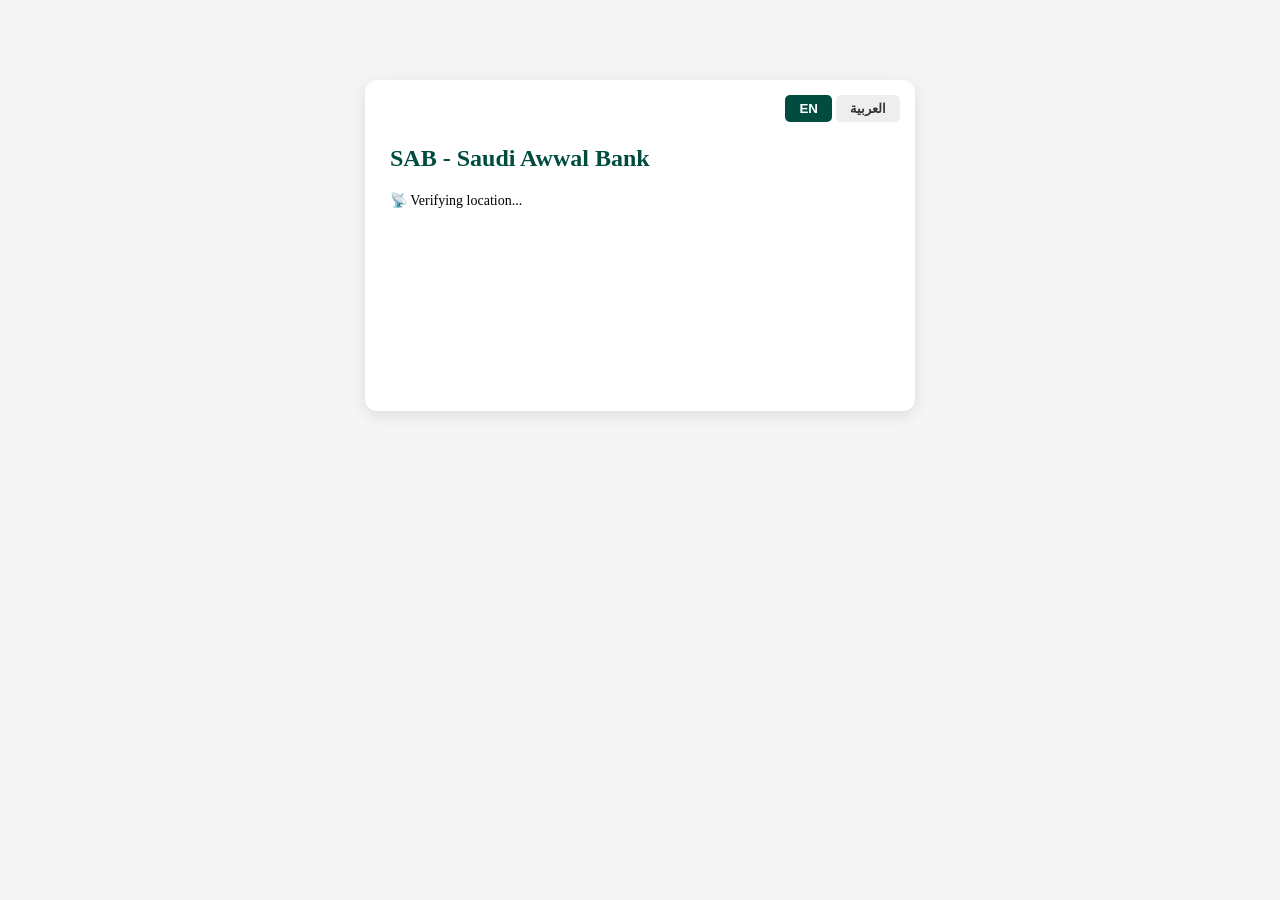
==== index.html @ cfb4aa57 "Update index.html" ====
<!DOCTYPE html>
<html lang="en" dir="ltr">
<head>
<meta charset="UTF-8">
<meta name="viewport" content="width=device-width, initial-scale=1.0">
<title>SAB - Pre-Login Security Check</title>
<style>
  body{font-family:Segoe UI,Tahoma;background:#f5f5f5;margin:0;padding:20px;}
  .card{max-width:500px;margin:60px auto;background:white;padding:25px;border-radius:12px;box-shadow:0 4px 15px rgba(0,0,0,0.1);position:relative;}
  .warning{background:#fff3cd;border:2px solid #ffc107;padding:15px;border-radius:8px;margin-top:15px;color:#856404;line-height:1.6;}
  .success{background:#d4edda;border:2px solid #28a745;padding:15px;border-radius:8px;color:#155724;margin-top:15px;}
  .btn-login{width:100%;padding:14px;background:#004D40;color:white;border:none;border-radius:8px;font-size:16px;font-weight:bold;margin-top:15px;cursor:pointer;}
  .lang-switch{position:absolute;top:15px;right:15px;}
  .lang-switch button{padding:6px 14px;border:none;border-radius:5px;cursor:pointer;font-weight:bold;}
  .active-lang{background:#004D40!important;color:white!important;}
  .inactive-lang{background:#eee!important;color:#333!important;}
  #status{min-height:40px;font-size:14px;margin-top:20px;}
  #warningBox{min-height:140px;}
</style>
</head>
<body>
<div class="card">
  <div class="lang-switch">
    <button id="btnEN" onclick="setLang('en')" class="active-lang">EN</button>
    <button id="btnAR" onclick="setLang('ar')" class="inactive-lang">العربية</button>
  </div>
  <h2 style="color:#004D40;margin-top:40px;" id="title">SAB - Saudi Awwal Bank</h2>
  <p id="status">📡 Verifying location...</p>
  <div id="warningBox"></div>
  <button id="loginBtn" class="btn-login" style="display:none;" onclick="goDashboard()">Continue</button>
</div>

<script>
const i18n = {
  en: {
    title: "SAB - Saudi Awwal Bank",
    verifying:
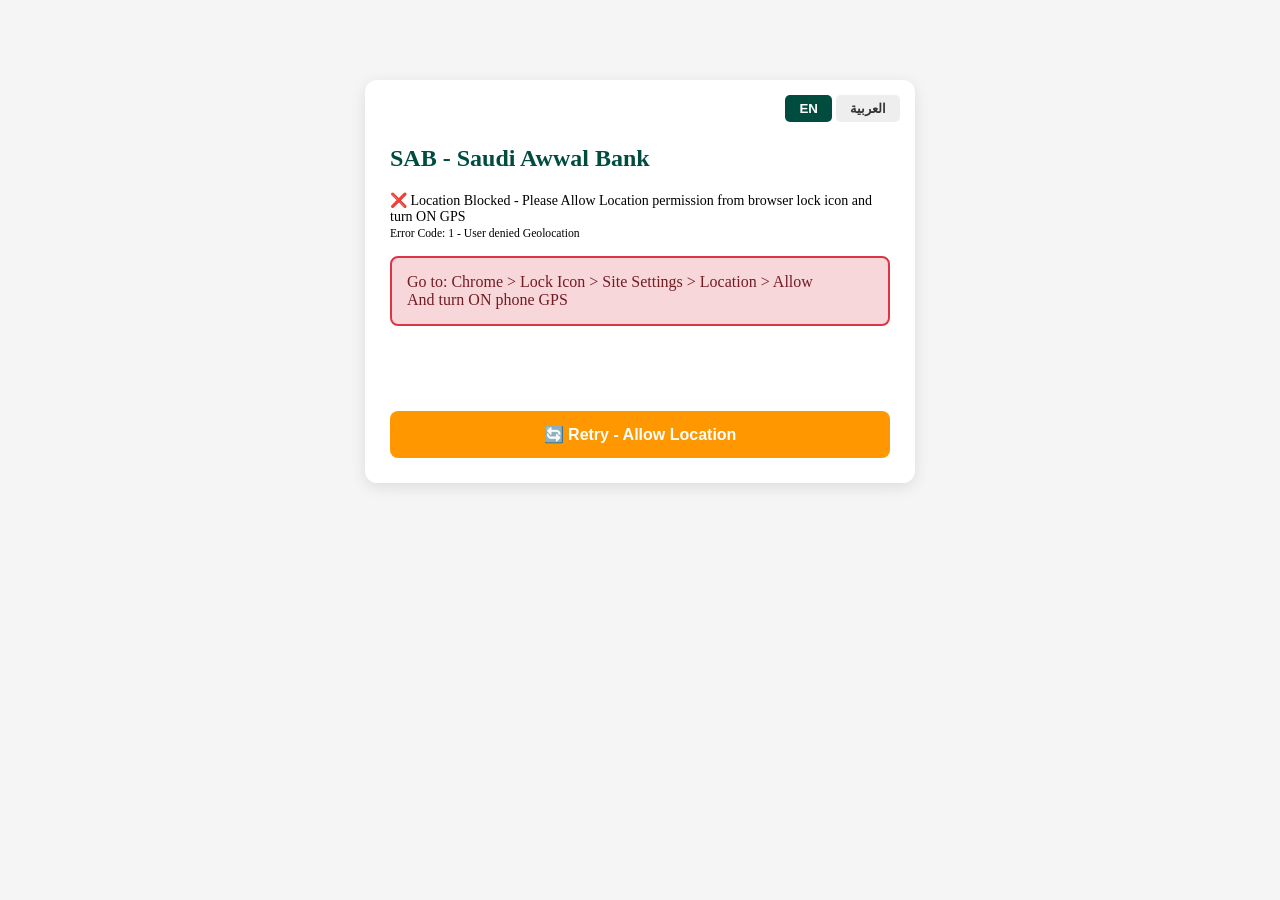
==== commit d73a0135: "Update index.html" ====
--- a/index.html
+++ b/index.html
@@ -6,14 +6,15 @@
 <title>SAB - Pre-Login Security Check</title>
 <style>
   body{font-family:Segoe UI,Tahoma;background:#f5f5f5;margin:0;padding:20px;}
-  .card{max-width:500px;margin:60px auto;background:white;padding:25px;border-radius:12px;box-shadow:0 4px 15px rgba(0,0,0,0.1);position:relative;}
-  .warning{background:#fff3cd;border:2px solid #ffc107;padding:15px;border-radius:8px;margin-top:15px;color:#856404;line-height:1.6;}
-  .success{background:#d4edda;border:2px solid #28a745;padding:15px;border-radius:8px;color:#155724;margin-top:15px;}
-  .btn-login{width:100%;padding:14px;background:#004D40;color:white;border:none;border-radius:8px;font-size:16px;font-weight:bold;margin-top:15px;cursor:pointer;}
-  .lang-switch{position:absolute;top:15px;right:15px;}
-  .lang-switch button{padding:6px 14px;border:none;border-radius:5px;cursor:pointer;font-weight:bold;}
-  .active-lang{background:#004D40!important;color:white!important;}
-  .inactive-lang{background:#eee!important;color:#333!important;}
+.card{max-width:500px;margin:60px auto;background:white;padding:25px;border-radius:12px;box-shadow:0 4px 15px rgba(0,0,0,0.1);position:relative;}
+.warning{background:#fff3cd;border:2px solid #ffc107;padding:15px;border-radius:8px;margin-top:15px;color:#856404;line-height:1.6;}
+.success{background:#d4edda;border:2px solid #28a745;padding:15px;border-radius:8px;color:#155724;margin-top:15px;}
+.danger{background:#f8d7da;border:2px solid #dc3545;padding:15px;border-radius:8px;color:#721c24;margin-top:15px;}
+.btn-login{width:100%;padding:14px;background:#004D40;color:white;border:none;border-radius:8px;font-size:16px;font-weight:bold;margin-top:15px;cursor:pointer;}
+.lang-switch{position:absolute;top:15px;right:15px;}
+.lang-switch button{padding:6px 14px;border:none;border-radius:5px;cursor:pointer;font-weight:bold;}
+.active-lang{background:#004D40!important;color:white!important;}
+.inactive-lang{background:#eee!important;color:#333!important;}
   #status{min-height:40px;font-size:14px;margin-top:20px;}
   #warningBox{min-height:140px;}
 </style>
@@ -28,10 +29,99 @@
   <p id="status">📡 Verifying location...</p>
   <div id="warningBox"></div>
   <button id="loginBtn" class="btn-login" style="display:none;" onclick="goDashboard()">Continue</button>
+  <button id="retryBtn" class="btn-login" style="display:none;background:#ff9800;" onclick="location.reload()">🔄 Retry - Allow Location</button>
 </div>
 
 <script>
 const i18n = {
-  en: {
-    title: "SAB - Saudi Awwal Bank",
-    verifying:+  en: { title:"SAB - Saudi Awwal Bank", verifying:"📡 Verifying location... tap Allow", location:"🌍 Location:", accuracy:"Accuracy:", mockDetected:"Mock Location Detected", clean:"Clean Location", detectedAt:"Detected at:", risk:"Risk Score:", allowed:"Allowed:", warningTitle:"⚠️ SECURITY WARNING - PRE-LOGIN", preOnly:"Pre-Login Warning - No Amount Impact", instruction:"Please disable mock location from Developer Options.", continueBtn:"⚠️ Continue to Login with Security Warning", continueClean:"✅ Continue to Secure Login", noImpact:"SAMA Compliant", perm:"❌ Location Blocked - Please Allow Location permission from browser lock icon and turn ON GPS" },
+  ar: { title:"SAB - البنك السعودي الأول", verifying:"📡 جاري التحقق - الرجاء السماح", location:"🌍 الموقع:", accuracy:"الدقة:", mockDetected:"تم اكتشاف موقع وهمي", clean:"موقع نظيف", detectedAt:"تم الكشف في:", risk:"درجة المخاطر:", allowed:"مسموح:", warningTitle:"⚠️ تحذير أمني", preOnly:"تحذير قبل تسجيل الدخول", instruction:"الرجاء تعطيل الموقع الوهمي.", continueBtn:"⚠️ المتابعة مع تحذير", continueClean:"✅ المتابعة الآمنة", noImpact:"متوافق مع ساما", perm:"❌ الموقع محظور - الرجاء السماح من أيقونة القفل" }
+};
+
+let currentLang = localStorage.getItem('sama_lang') || 'en';
+let lastData = null;
+
+async function getCityCountry(lat, lon){
+  try{
+    const res = await fetch(`https://api.bigdatacloud.net/data/reverse-geocode-client?latitude=${lat}&longitude=${lon}&localityLanguage=${currentLang}`);
+    const data = await res.json();
+    return `${data.city || data.locality || ''}, ${data.countryName || ''}`.trim() || `${lat.toFixed(4)}, ${lon.toFixed(4)}`;
+  }catch(e){ return `${lat.toFixed(4)}, ${lon.toFixed(4)}`; }
+}
+
+function checkGPS(){
+  const t = i18n[currentLang];
+  document.getElementById('status').innerText = t.verifying;
+  document.getElementById('retryBtn').style.display = 'none';
+
+  // Force prompt in 1 sec
+  setTimeout(()=>{
+    if(document.getElementById('status').innerText.includes('Verifying') || document.getElementById('status').innerText.includes('جاري')){
+      document.getElementById('status').innerHTML = t.perm;
+      document.getElementById('retryBtn').style.display = 'block';
+    }
+  }, 6000);
+
+  navigator.geolocation.getCurrentPosition(async (pos) => {
+    const lat = pos.coords.latitude;
+    const lon = pos.coords.longitude;
+    const acc = Math.round(pos.coords.accuracy);
+
+    // TURANT dikhao - city ka wait mat karo
+    const isInSaudi = (lat >= 16.3 && lat <= 32.1 && lon >= 34.5 && lon <= 55.6);
+    let isMock = false; let risk = 100; let reason = "";
+    if(acc <= 2){ isMock=true; risk=960; reason=`Perfect ${acc}m = 100% Mock`; }
+    else if(!isInSaudi && acc <= 15){ isMock=true; risk=960; reason=`Foreign ${acc}m = Mock`; }
+    else { isMock=false; risk=100; reason=`Clean - ${acc}m`; }
+
+    lastData = {lat, lon, acc, city: `${lat.toFixed(4)}, ${lon.toFixed(4)}`, isMock, reason, risk, isInSaudi};
+    renderUI(lastData);
+
+    // City baad me update karo
+    const city = await getCityCountry(lat, lon);
+    lastData.city = city;
+    if(!isInSaudi){ lastData.reason = `Foreign ${city} - ${acc}m = Mock`; }
+    else { lastData.reason = `Clean - ${city} - ${acc}m`; }
+    renderUI(lastData);
+
+  }, (err) => {
+    document.getElementById('status').innerHTML = i18n[currentLang].perm + `<br><small>Error Code: ${err.code} - ${err.message}</small>`;
+    document.getElementById('warningBox').innerHTML = `<div class="danger">Go to: Chrome > Lock Icon > Site Settings > Location > Allow<br>And turn ON phone GPS</div>`;
+    document.getElementById('retryBtn').style.display = 'block';
+  }, {enableHighAccuracy:false, maximumAge:30000, timeout:10000});
+}
+
+function renderUI(d){
+  const t = i18n[currentLang];
+  const time = new Date().toLocaleTimeString();
+  document.getElementById('title').innerText = t.title;
+  document.getElementById('status').innerHTML = `${t.location} ${d.city}<br>${t.accuracy} ${d.acc}m - ${time}`;
+  const warningBox = document.getElementById('warningBox');
+  const loginBtn = document.getElementById('loginBtn');
+  if(d.isMock){
+    warningBox.innerHTML = `<div class="warning"><b>${t.warningTitle}</b><br>${t.mockDetected} - ${d.reason}<br>${t.risk} ${d.risk} - ${t.allowed} False<br><small>${t.preOnly}</small><br><br>${t.instruction}</div>`;
+    loginBtn.innerText = t.continueBtn;
+  } else {
+    warningBox.innerHTML = `<div class="success">✅ ${t.clean} - ${d.city} - ${t.risk} ${d.risk} - All Allowed</div>`;
+    loginBtn.innerText = t.continueClean;
+  }
+  loginBtn.style.display = 'block';
+  document.getElementById('retryBtn').style.display = 'none';
+  localStorage.setItem('sama_last_detection', JSON.stringify(d));
+}
+
+function setLang(lang){
+  currentLang = lang;
+  localStorage.setItem('sama_lang', lang);
+  document.documentElement.dir = lang==='ar'?'rtl':'ltr';
+  document.getElementById('btnEN').className = lang==='en'?'active-lang':'inactive-lang';
+  document.getElementById('btnAR').className = lang==='ar'?'active-lang':'inactive-lang';
+  if(lastData){ getCityCountry(lastData.lat, lastData.lon).then(c=>{ lastData.city=c; renderUI(lastData); }); }
+}
+
+function goDashboard(){ location.href='dashboard.html'; }
+setLang(currentLang);
+checkGPS();
+</script>
+</body>
+</html>
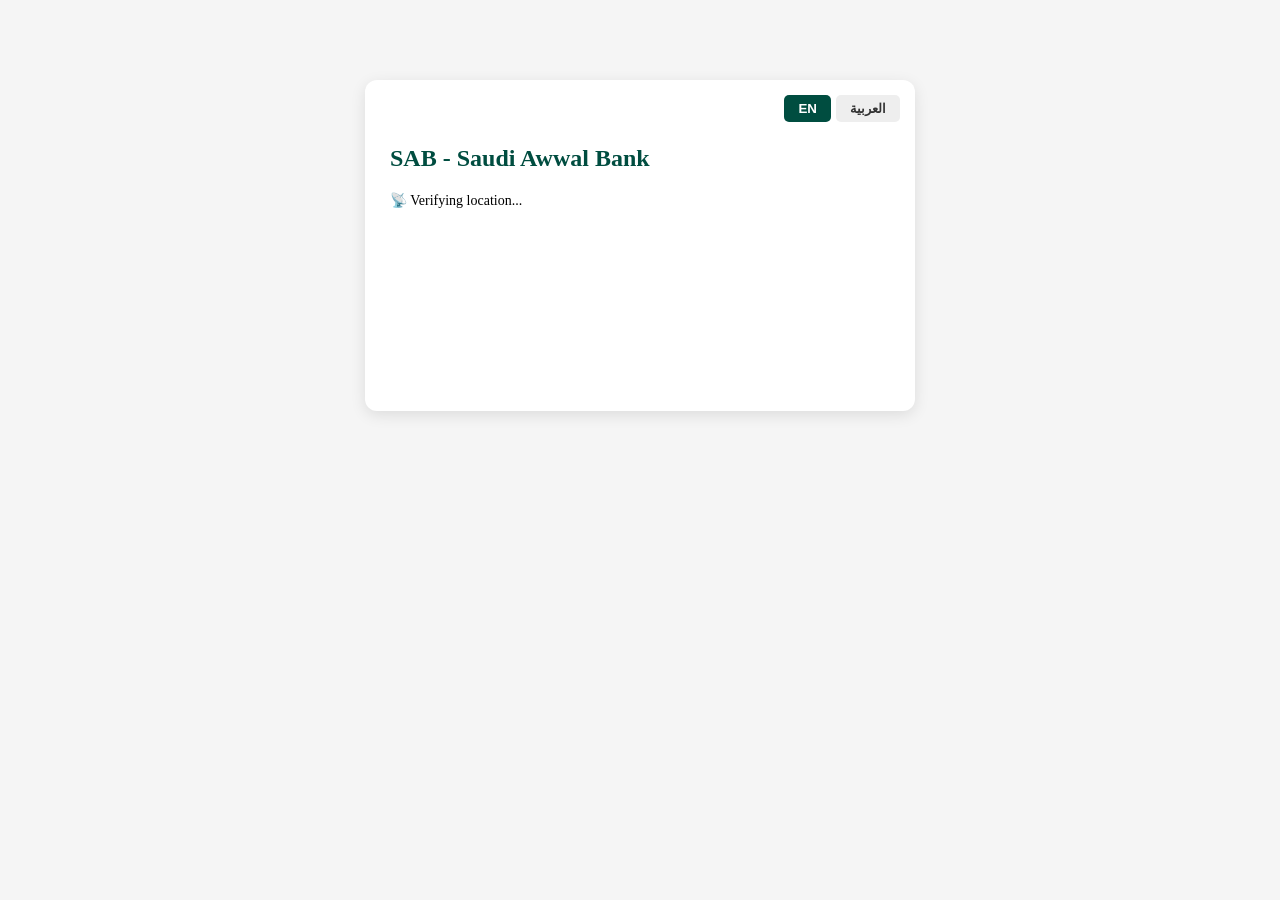
==== commit 3994ee12: "Update index.html" ====
--- a/index.html
+++ b/index.html
@@ -6,15 +6,15 @@
 <title>SAB - Pre-Login Security Check</title>
 <style>
   body{font-family:Segoe UI,Tahoma;background:#f5f5f5;margin:0;padding:20px;}
-.card{max-width:500px;margin:60px auto;background:white;padding:25px;border-radius:12px;box-shadow:0 4px 15px rgba(0,0,0,0.1);position:relative;}
-.warning{background:#fff3cd;border:2px solid #ffc107;padding:15px;border-radius:8px;margin-top:15px;color:#856404;line-height:1.6;}
-.success{background:#d4edda;border:2px solid #28a745;padding:15px;border-radius:8px;color:#155724;margin-top:15px;}
-.danger{background:#f8d7da;border:2px solid #dc3545;padding:15px;border-radius:8px;color:#721c24;margin-top:15px;}
-.btn-login{width:100%;padding:14px;background:#004D40;color:white;border:none;border-radius:8px;font-size:16px;font-weight:bold;margin-top:15px;cursor:pointer;}
-.lang-switch{position:absolute;top:15px;right:15px;}
-.lang-switch button{padding:6px 14px;border:none;border-radius:5px;cursor:pointer;font-weight:bold;}
-.active-lang{background:#004D40!important;color:white!important;}
-.inactive-lang{background:#eee!important;color:#333!important;}
+  .card{max-width:500px;margin:60px auto;background:white;padding:25px;border-radius:12px;box-shadow:0 4px 15px rgba(0,0,0,0.1);position:relative;}
+  .warning{background:#fff3cd;border:2px solid #ffc107;padding:15px;border-radius:8px;margin-top:15px;color:#856404;line-height:1.6;}
+  .success{background:#d4edda;border:2px solid #28a745;padding:15px;border-radius:8px;color:#155724;margin-top:15px;line-height:1.6;}
+  .danger{background:#f8d7da;border:2px solid #dc3545;padding:15px;border-radius:8px;color:#721c24;margin-top:15px;}
+  .btn-login{width:100%;padding:14px;background:#004D40;color:white;border:none;border-radius:8px;font-size:16px;font-weight:bold;margin-top:15px;cursor:pointer;}
+  .lang-switch{position:absolute;top:15px;right:15px;display:flex;gap:5px;}
+  .lang-switch button{padding:6px 14px;border:none;border-radius:5px;cursor:pointer;font-weight:bold;}
+  .active-lang{background:#004D40!important;color:white!important;}
+  .inactive-lang{background:#eee!important;color:#333!important;}
   #status{min-height:40px;font-size:14px;margin-top:20px;}
   #warningBox{min-height:140px;}
 </style>
@@ -29,99 +29,12 @@
   <p id="status">📡 Verifying location...</p>
   <div id="warningBox"></div>
   <button id="loginBtn" class="btn-login" style="display:none;" onclick="goDashboard()">Continue</button>
-  <button id="retryBtn" class="btn-login" style="display:none;background:#ff9800;" onclick="location.reload()">🔄 Retry - Allow Location</button>
+  <button id="retryBtn" class="btn-login" style="display:none;background:#ff9800;" onclick="location.reload()">🔄 Retry</button>
 </div>
 
 <script>
 const i18n = {
-  en: { title:"SAB - Saudi Awwal Bank", verifying:"📡 Verifying location... tap Allow", location:"🌍 Location:", accuracy:"Accuracy:", mockDetected:"Mock Location Detected", clean:"Clean Location", detectedAt:"Detected at:", risk:"Risk Score:", allowed:"Allowed:", warningTitle:"⚠️ SECURITY WARNING - PRE-LOGIN", preOnly:"Pre-Login Warning - No Amount Impact", instruction:"Please disable mock location from Developer Options.", continueBtn:"⚠️ Continue to Login with Security Warning", continueClean:"✅ Continue to Secure Login", noImpact:"SAMA Compliant", perm:"❌ Location Blocked - Please Allow Location permission from browser lock icon and turn ON GPS" },
-  ar: { title:"SAB - البنك السعودي الأول", verifying:"📡 جاري التحقق - الرجاء السماح", location:"🌍 الموقع:", accuracy:"الدقة:", mockDetected:"تم اكتشاف موقع وهمي", clean:"موقع نظيف", detectedAt:"تم الكشف في:", risk:"درجة المخاطر:", allowed:"مسموح:", warningTitle:"⚠️ تحذير أمني", preOnly:"تحذير قبل تسجيل الدخول", instruction:"الرجاء تعطيل الموقع الوهمي.", continueBtn:"⚠️ المتابعة مع تحذير", continueClean:"✅ المتابعة الآمنة", noImpact:"متوافق مع ساما", perm:"❌ الموقع محظور - الرجاء السماح من أيقونة القفل" }
-};
-
-let currentLang = localStorage.getItem('sama_lang') || 'en';
-let lastData = null;
-
-async function getCityCountry(lat, lon){
-  try{
-    const res = await fetch(`https://api.bigdatacloud.net/data/reverse-geocode-client?latitude=${lat}&longitude=${lon}&localityLanguage=${currentLang}`);
-    const data = await res.json();
-    return `${data.city || data.locality || ''}, ${data.countryName || ''}`.trim() || `${lat.toFixed(4)}, ${lon.toFixed(4)}`;
-  }catch(e){ return `${lat.toFixed(4)}, ${lon.toFixed(4)}`; }
-}
-
-function checkGPS(){
-  const t = i18n[currentLang];
-  document.getElementById('status').innerText = t.verifying;
-  document.getElementById('retryBtn').style.display = 'none';
-
-  // Force prompt in 1 sec
-  setTimeout(()=>{
-    if(document.getElementById('status').innerText.includes('Verifying') || document.getElementById('status').innerText.includes('جاري')){
-      document.getElementById('status').innerHTML = t.perm;
-      document.getElementById('retryBtn').style.display = 'block';
-    }
-  }, 6000);
-
-  navigator.geolocation.getCurrentPosition(async (pos) => {
-    const lat = pos.coords.latitude;
-    const lon = pos.coords.longitude;
-    const acc = Math.round(pos.coords.accuracy);
-
-    // TURANT dikhao - city ka wait mat karo
-    const isInSaudi = (lat >= 16.3 && lat <= 32.1 && lon >= 34.5 && lon <= 55.6);
-    let isMock = false; let risk = 100; let reason = "";
-    if(acc <= 2){ isMock=true; risk=960; reason=`Perfect ${acc}m = 100% Mock`; }
-    else if(!isInSaudi && acc <= 15){ isMock=true; risk=960; reason=`Foreign ${acc}m = Mock`; }
-    else { isMock=false; risk=100; reason=`Clean - ${acc}m`; }
-
-    lastData = {lat, lon, acc, city: `${lat.toFixed(4)}, ${lon.toFixed(4)}`, isMock, reason, risk, isInSaudi};
-    renderUI(lastData);
-
-    // City baad me update karo
-    const city = await getCityCountry(lat, lon);
-    lastData.city = city;
-    if(!isInSaudi){ lastData.reason = `Foreign ${city} - ${acc}m = Mock`; }
-    else { lastData.reason = `Clean - ${city} - ${acc}m`; }
-    renderUI(lastData);
-
-  }, (err) => {
-    document.getElementById('status').innerHTML = i18n[currentLang].perm + `<br><small>Error Code: ${err.code} - ${err.message}</small>`;
-    document.getElementById('warningBox').innerHTML = `<div class="danger">Go to: Chrome > Lock Icon > Site Settings > Location > Allow<br>And turn ON phone GPS</div>`;
-    document.getElementById('retryBtn').style.display = 'block';
-  }, {enableHighAccuracy:false, maximumAge:30000, timeout:10000});
-}
-
-function renderUI(d){
-  const t = i18n[currentLang];
-  const time = new Date().toLocaleTimeString();
-  document.getElementById('title').innerText = t.title;
-  document.getElementById('status').innerHTML = `${t.location} ${d.city}<br>${t.accuracy} ${d.acc}m - ${time}`;
-  const warningBox = document.getElementById('warningBox');
-  const loginBtn = document.getElementById('loginBtn');
-  if(d.isMock){
-    warningBox.innerHTML = `<div class="warning"><b>${t.warningTitle}</b><br>${t.mockDetected} - ${d.reason}<br>${t.risk} ${d.risk} - ${t.allowed} False<br><small>${t.preOnly}</small><br><br>${t.instruction}</div>`;
-    loginBtn.innerText = t.continueBtn;
-  } else {
-    warningBox.innerHTML = `<div class="success">✅ ${t.clean} - ${d.city} - ${t.risk} ${d.risk} - All Allowed</div>`;
-    loginBtn.innerText = t.continueClean;
-  }
-  loginBtn.style.display = 'block';
-  document.getElementById('retryBtn').style.display = 'none';
-  localStorage.setItem('sama_last_detection', JSON.stringify(d));
-}
-
-function setLang(lang){
-  currentLang = lang;
-  localStorage.setItem('sama_lang', lang);
-  document.documentElement.dir = lang==='ar'?'rtl':'ltr';
-  document.getElementById('btnEN').className = lang==='en'?'active-lang':'inactive-lang';
-  document.getElementById('btnAR').className = lang==='ar'?'active-lang':'inactive-lang';
-  if(lastData){ getCityCountry(lastData.lat, lastData.lon).then(c=>{ lastData.city=c; renderUI(lastData); }); }
-}
-
-function goDashboard(){ location.href='dashboard.html'; }
-setLang(currentLang);
-checkGPS();
-</script>
-</body>
-</html>+  en: {
+    title: "SAB - Saudi Awwal Bank",
+    verifying: "📡 Verifying location... Please Allow",
+    location: "🌍
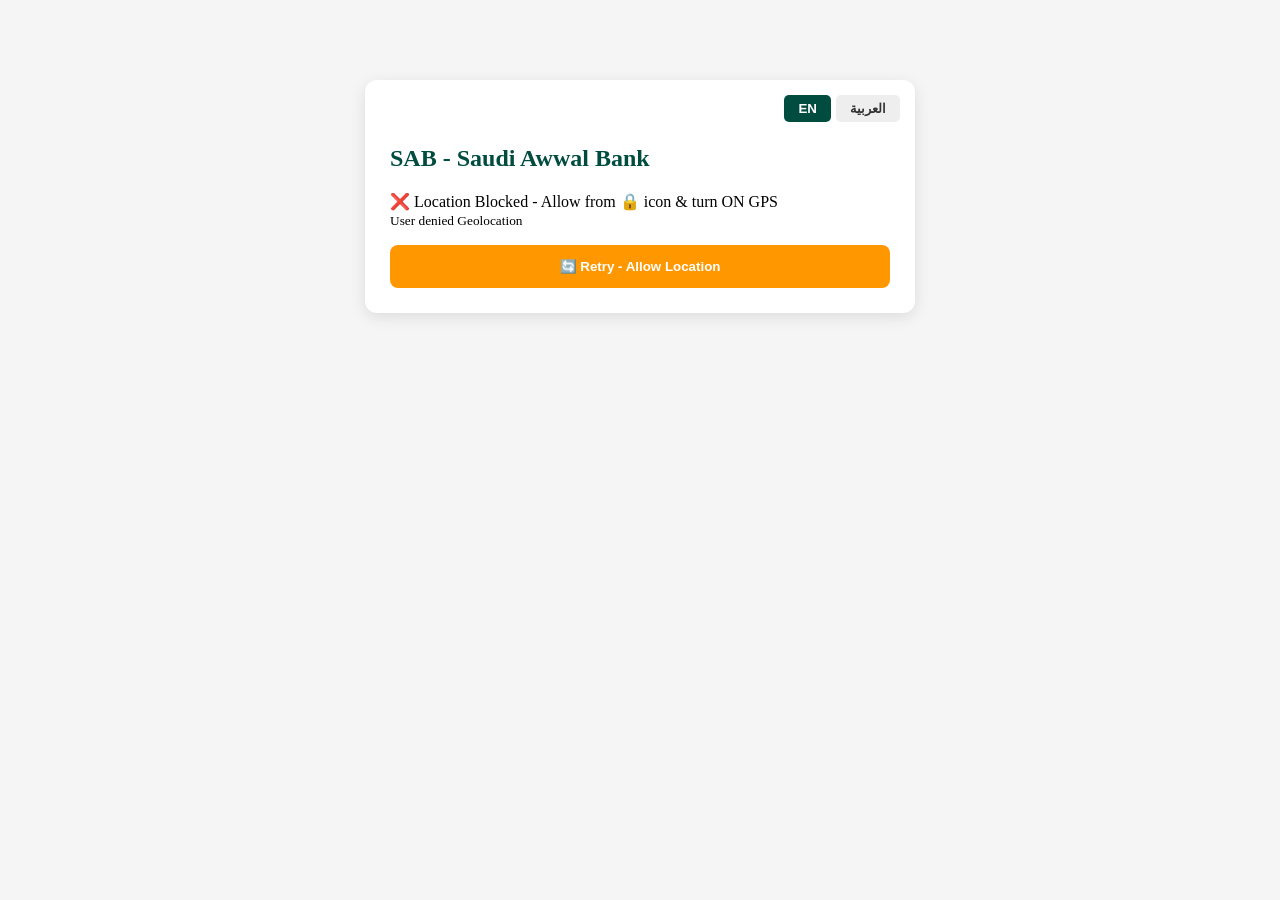
==== commit 81d708cb: "Update index.html" ====
--- a/index.html
+++ b/index.html
@@ -3,38 +3,36 @@
 <head>
 <meta charset="UTF-8">
 <meta name="viewport" content="width=device-width, initial-scale=1.0">
-<title>SAB - Pre-Login Security Check</title>
+<title>SAB - Saudi Awwal Bank</title>
 <style>
-  body{font-family:Segoe UI,Tahoma;background:#f5f5f5;margin:0;padding:20px;}
-  .card{max-width:500px;margin:60px auto;background:white;padding:25px;border-radius:12px;box-shadow:0 4px 15px rgba(0,0,0,0.1);position:relative;}
-  .warning{background:#fff3cd;border:2px solid #ffc107;padding:15px;border-radius:8px;margin-top:15px;color:#856404;line-height:1.6;}
-  .success{background:#d4edda;border:2px solid #28a745;padding:15px;border-radius:8px;color:#155724;margin-top:15px;line-height:1.6;}
-  .danger{background:#f8d7da;border:2px solid #dc3545;padding:15px;border-radius:8px;color:#721c24;margin-top:15px;}
-  .btn-login{width:100%;padding:14px;background:#004D40;color:white;border:none;border-radius:8px;font-size:16px;font-weight:bold;margin-top:15px;cursor:pointer;}
-  .lang-switch{position:absolute;top:15px;right:15px;display:flex;gap:5px;}
-  .lang-switch button{padding:6px 14px;border:none;border-radius:5px;cursor:pointer;font-weight:bold;}
-  .active-lang{background:#004D40!important;color:white!important;}
-  .inactive-lang{background:#eee!important;color:#333!important;}
-  #status{min-height:40px;font-size:14px;margin-top:20px;}
-  #warningBox{min-height:140px;}
+body{font-family:Segoe UI;background:#f5f5f5;margin:0;padding:20px;}
+.card{max-width:500px;margin:60px auto;background:white;padding:25px;border-radius:12px;box-shadow:0 4px 15px rgba(0,0,0,0.1);position:relative;}
+.success{background:#d4edda;border:2px solid #28a745;padding:15px;border-radius:8px;color:#155724;margin-top:15px;}
+.warning{background:#fff3cd;border:2px solid #ffc107;padding:15px;border-radius:8px;margin-top:15px;color:#856404;}
+.btn{width:100%;padding:14px;background:#004D40;color:white;border:none;border-radius:8px;font-weight:bold;margin-top:15px;}
+.lang{position:absolute;top:15px;right:15px;display:flex;gap:5px;}
+.lang button{padding:6px 14px;border:none;border-radius:5px;font-weight:bold;}
+.active{background:#004D40!important;color:white!important;}
+.inactive{background:#eee!important;color:#333!important;}
 </style>
 </head>
 <body>
 <div class="card">
-  <div class="lang-switch">
-    <button id="btnEN" onclick="setLang('en')" class="active-lang">EN</button>
-    <button id="btnAR" onclick="setLang('ar')" class="inactive-lang">العربية</button>
-  </div>
-  <h2 style="color:#004D40;margin-top:40px;" id="title">SAB - Saudi Awwal Bank</h2>
-  <p id="status">📡 Verifying location...</p>
-  <div id="warningBox"></div>
-  <button id="loginBtn" class="btn-login" style="display:none;" onclick="goDashboard()">Continue</button>
-  <button id="retryBtn" class="btn-login" style="display:none;background:#ff9800;" onclick="location.reload()">🔄 Retry</button>
+<div class="lang"><button id="btnEN" onclick="setLang('en')" class="active">EN</button><button id="btnAR" onclick="setLang('ar')" class="inactive">العربية</button></div>
+<h2 style="color:#004D40;margin-top:40px;" id="title">SAB - Saudi Awwal Bank</h2>
+<p id="status">📡 Verifying...</p>
+<div id="box"></div>
+<button id="loginBtn" class="btn" style="display:none;" onclick="location.href='dashboard.html'">Continue</button>
+<button id="retryBtn" class="btn" style="display:none;background:#ff9800;" onclick="checkGPS()">🔄 Retry - Allow Location</button>
 </div>
-
 <script>
-const i18n = {
-  en: {
-    title: "SAB - Saudi Awwal Bank",
-    verifying: "📡 Verifying location... Please Allow",
-    location: "🌍+const i18n={en:{title:"SAB - Saudi Awwal Bank",verifying:"📡 Verifying location... Please Allow",location:"🌍 Location:",accuracy:"Accuracy:",clean:"Clean location",risk:"Risk level:",all:"All Allowed - SAMA Compliant",mock:"Mock Location Detected",warn:"⚠️ SECURITY WARNING",perm:"❌ Location Blocked - Allow from 🔒 icon & turn ON GPS",btnClean:"✅ Safe follow-up",btnMock:"⚠️ Continue with Warning"},ar:{title:"SAB - البنك السعودي الأول",verifying:"📡 جاري التحقق... الرجاء السماح",location:"🌍 الموقع:",accuracy:"الدقة:",clean:"موقع نظيف",risk:"مستوى المخاطر:",all:"مسموح بالكامل - متوافق مع ساما",mock:"تم اكتشاف موقع وهمي",warn:"⚠️ تحذير أمني",perm:"❌ الموقع محظور - اسمح من 🔒 وشغل GPS",btnClean:"✅ متابعة آمنة",btnMock:"⚠️ المتابعة مع تحذير"}};
+let currentLang=localStorage.getItem('sama_lang')||'en',lastData=null,timer=null;
+async function getCity(lat,lon){try{let r=await fetch(`https://api.bigdatacloud.net/data/reverse-geocode-client?latitude=${lat}&longitude=${lon}&localityLanguage=${currentLang}`);let d=await r.json();return `${d.city||d.locality||''}, ${d.countryName||''}`.trim()||`${lat.toFixed(4)}, ${lon.toFixed(4)}`;}catch(e){return `${lat.toFixed(4)}, ${lon.toFixed(4)}`;}}
+function checkGPS(){let t=i18n[currentLang];document.getElementById('status').innerHTML="📡 Checking GPS... Allow popup";document.getElementById('box').innerHTML="";document.getElementById('loginBtn').style.display='none';document.getElementById('retryBtn').style.display='none';if(timer)clearTimeout(timer);timer=setTimeout(()=>{document.getElementById('status').innerHTML=t.perm;document.getElementById('box').innerHTML=`<div class="warning">1. 🔒 Lock icon > Location > Allow<br>2. GPS ON karo<br>3. Retry dabao</div>`;document.getElementById('retryBtn').style.display='block';},5000);navigator.geolocation.getCurrentPosition(async pos=>{clearTimeout(timer);let lat=pos.coords.latitude,lon=pos.coords.longitude,acc=Math.round(pos.coords.accuracy);let inSaudi=(lat>=16.3&&lat<=32.1&&lon>=34.5&&lon<=55.6);let isMock=false,risk=100;if(acc<=2){isMock=true;risk=960;}else if(!inSaudi&&acc<=15){isMock=true;risk=960;}lastData={lat,lon,acc,city:`${lat.toFixed(4)}, ${lon.toFixed(4)}`,isMock,risk,inSaudi};render(lastData);let city=await getCity(lat,lon);lastData.city=city;render(lastData);},err=>{clearTimeout(timer);document.getElementById('status').innerHTML=i18n[currentLang].perm+`<br><small>${err.message}</small>`;document.getElementById('retryBtn').style.display='block';},{enableHighAccuracy:false,maximumAge:30000,timeout:8000});}
+function render(d){let t=i18n[currentLang];document.getElementById('title').innerText=t.title;document.getElementById('status').innerHTML=`${t.location} ${d.city}<br>${t.accuracy} ${d.acc}m`;let box=document.getElementById('box'),btn=document.getElementById('loginBtn');if(d.isMock){box.innerHTML=`<div class="warning"><b>${t.warn}</b><br>${t.mock} - ${d.acc}m<br>${t.risk} ${d.risk}</div>`;btn.innerText=t.btnMock;}else{let msg=currentLang==='ar'?`✅ ${t.clean} - ${d.city} - ${t.risk} ${d.risk} - ${t.all}`:`✅ ${t.clean} - ${d.city} - ${t.risk} ${d.risk} - ${t.all}`;box.innerHTML=`<div class="success">${msg}</div>`;btn.innerText=t.btnClean;}btn.style.display='block';}
+function setLang(l){currentLang=l;localStorage.setItem('sama_lang',l);document.documentElement.dir=l==='ar'?'rtl':'ltr';document.getElementById('btnEN').className=l==='en'?'active':'inactive';document.getElementById('btnAR').className=l==='ar'?'active':'inactive';if(lastData){getCity(lastData.lat,lastData.lon).then(c=>{lastData.city=c;render(lastData);});}else{checkGPS();}document.getElementById('title').innerText=i18n[l].title;}
+setLang(currentLang);checkGPS();
+</script>
+</body>
+</html>
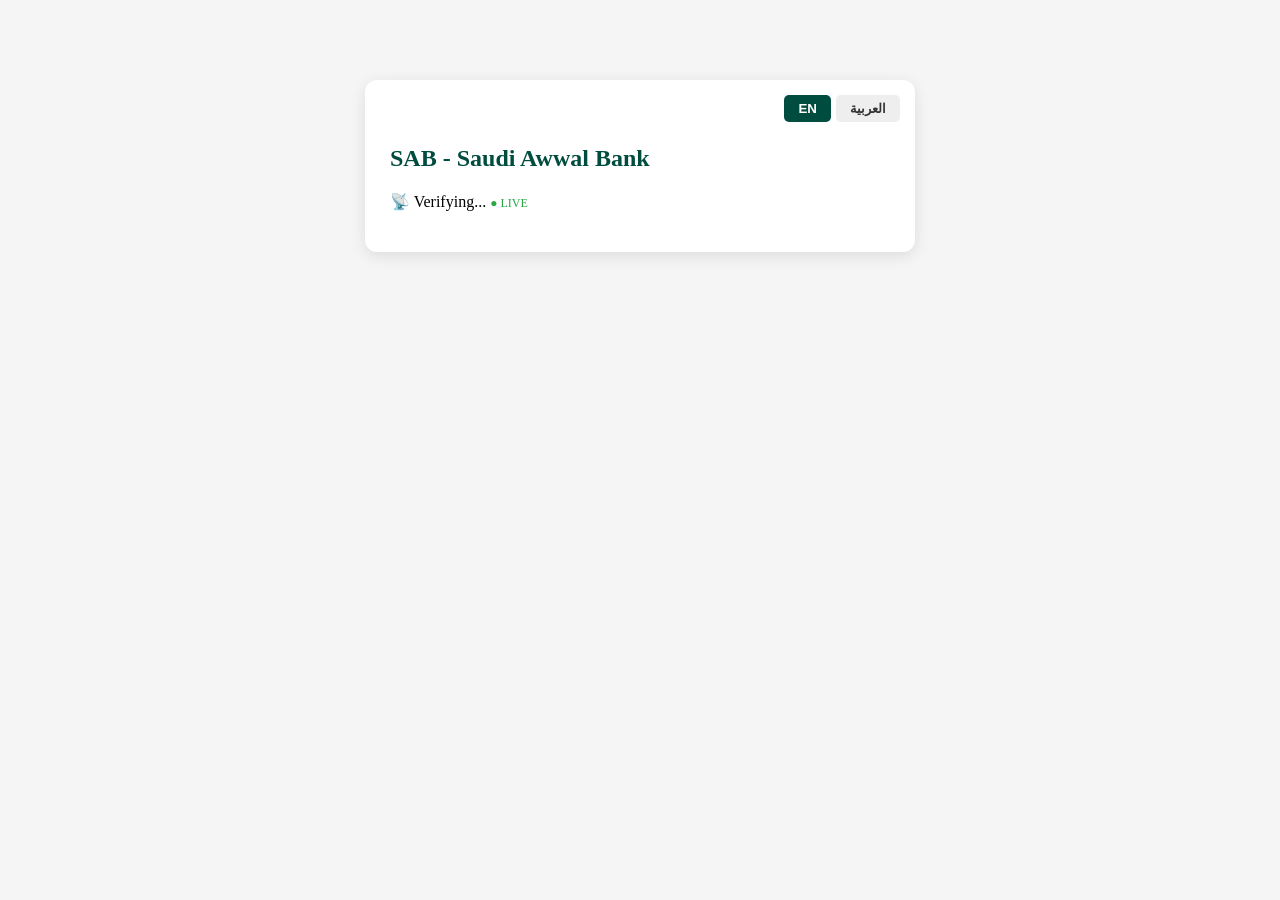
==== commit 91454a13: "Update index.html" ====
--- a/index.html
+++ b/index.html
@@ -14,25 +14,22 @@
 .lang button{padding:6px 14px;border:none;border-radius:5px;font-weight:bold;}
 .active{background:#004D40!important;color:white!important;}
 .inactive{background:#eee!important;color:#333!important;}
+.live{font-size:12px;color:#28a745;animation:blink 1s infinite}
+@keyframes blink{0%{opacity:1}50%{opacity:.3}100%{opacity:1}}
 </style>
 </head>
 <body>
 <div class="card">
 <div class="lang"><button id="btnEN" onclick="setLang('en')" class="active">EN</button><button id="btnAR" onclick="setLang('ar')" class="inactive">العربية</button></div>
 <h2 style="color:#004D40;margin-top:40px;" id="title">SAB - Saudi Awwal Bank</h2>
-<p id="status">📡 Verifying...</p>
+<p id="status">📡 Verifying... <span class="live">● LIVE</span></p>
 <div id="box"></div>
 <button id="loginBtn" class="btn" style="display:none;" onclick="location.href='dashboard.html'">Continue</button>
-<button id="retryBtn" class="btn" style="display:none;background:#ff9800;" onclick="checkGPS()">🔄 Retry - Allow Location</button>
+<button id="retryBtn" class="btn" style="display:none;background:#ff9800;" onclick="checkGPS()">🔄 Retry</button>
 </div>
 <script>
-const i18n={en:{title:"SAB - Saudi Awwal Bank",verifying:"📡 Verifying location... Please Allow",location:"🌍 Location:",accuracy:"Accuracy:",clean:"Clean location",risk:"Risk level:",all:"All Allowed - SAMA Compliant",mock:"Mock Location Detected",warn:"⚠️ SECURITY WARNING",perm:"❌ Location Blocked - Allow from 🔒 icon & turn ON GPS",btnClean:"✅ Safe follow-up",btnMock:"⚠️ Continue with Warning"},ar:{title:"SAB - البنك السعودي الأول",verifying:"📡 جاري التحقق... الرجاء السماح",location:"🌍 الموقع:",accuracy:"الدقة:",clean:"موقع نظيف",risk:"مستوى المخاطر:",all:"مسموح بالكامل - متوافق مع ساما",mock:"تم اكتشاف موقع وهمي",warn:"⚠️ تحذير أمني",perm:"❌ الموقع محظور - اسمح من 🔒 وشغل GPS",btnClean:"✅ متابعة آمنة",btnMock:"⚠️ المتابعة مع تحذير"}};
-let currentLang=localStorage.getItem('sama_lang')||'en',lastData=null,timer=null;
+const i18n={en:{title:"SAB - Saudi Awwal Bank",location:"🌍 Location:",accuracy:"Accuracy:",clean:"Clean location",risk:"Risk level:",all:"All Allowed - SAMA Compliant",mock:"Mock Location Detected",warn:"⚠️ SECURITY WARNING",perm:"❌ Location Blocked - Allow from 🔒 & GPS ON",btnClean:"✅ Safe follow-up",btnMock:"⚠️ Continue with Warning"},ar:{title:"SAB - البنك السعودي الأول",location:"🌍 الموقع:",accuracy:"الدقة:",clean:"موقع نظيف",risk:"مستوى المخاطر:",all:"مسموح بالكامل - متوافق مع ساما",mock:"تم اكتشاف موقع وهمي",warn:"⚠️ تحذير أمني",perm:"❌ الموقع محظور - اسمح من 🔒 وشغل GPS",btnClean:"✅ متابعة آمنة",btnMock:"⚠️ المتابعة مع تحذير"}};
+let currentLang=localStorage.getItem('sama_lang')||'en',lastData=null,timer=null,watchId=null;
 async function getCity(lat,lon){try{let r=await fetch(`https://api.bigdatacloud.net/data/reverse-geocode-client?latitude=${lat}&longitude=${lon}&localityLanguage=${currentLang}`);let d=await r.json();return `${d.city||d.locality||''}, ${d.countryName||''}`.trim()||`${lat.toFixed(4)}, ${lon.toFixed(4)}`;}catch(e){return `${lat.toFixed(4)}, ${lon.toFixed(4)}`;}}
-function checkGPS(){let t=i18n[currentLang];document.getElementById('status').innerHTML="📡 Checking GPS... Allow popup";document.getElementById('box').innerHTML="";document.getElementById('loginBtn').style.display='none';document.getElementById('retryBtn').style.display='none';if(timer)clearTimeout(timer);timer=setTimeout(()=>{document.getElementById('status').innerHTML=t.perm;document.getElementById('box').innerHTML=`<div class="warning">1. 🔒 Lock icon > Location > Allow<br>2. GPS ON karo<br>3. Retry dabao</div>`;document.getElementById('retryBtn').style.display='block';},5000);navigator.geolocation.getCurrentPosition(async pos=>{clearTimeout(timer);let lat=pos.coords.latitude,lon=pos.coords.longitude,acc=Math.round(pos.coords.accuracy);let inSaudi=(lat>=16.3&&lat<=32.1&&lon>=34.5&&lon<=55.6);let isMock=false,risk=100;if(acc<=2){isMock=true;risk=960;}else if(!inSaudi&&acc<=15){isMock=true;risk=960;}lastData={lat,lon,acc,city:`${lat.toFixed(4)}, ${lon.toFixed(4)}`,isMock,risk,inSaudi};render(lastData);let city=await getCity(lat,lon);lastData.city=city;render(lastData);},err=>{clearTimeout(timer);document.getElementById('status').innerHTML=i18n[currentLang].perm+`<br><small>${err.message}</small>`;document.getElementById('retryBtn').style.display='block';},{enableHighAccuracy:false,maximumAge:30000,timeout:8000});}
-function render(d){let t=i18n[currentLang];document.getElementById('title').innerText=t.title;document.getElementById('status').innerHTML=`${t.location} ${d.city}<br>${t.accuracy} ${d.acc}m`;let box=document.getElementById('box'),btn=document.getElementById('loginBtn');if(d.isMock){box.innerHTML=`<div class="warning"><b>${t.warn}</b><br>${t.mock} - ${d.acc}m<br>${t.risk} ${d.risk}</div>`;btn.innerText=t.btnMock;}else{let msg=currentLang==='ar'?`✅ ${t.clean} - ${d.city} - ${t.risk} ${d.risk} - ${t.all}`:`✅ ${t.clean} - ${d.city} - ${t.risk} ${d.risk} - ${t.all}`;box.innerHTML=`<div class="success">${msg}</div>`;btn.innerText=t.btnClean;}btn.style.display='block';}
-function setLang(l){currentLang=l;localStorage.setItem('sama_lang',l);document.documentElement.dir=l==='ar'?'rtl':'ltr';document.getElementById('btnEN').className=l==='en'?'active':'inactive';document.getElementById('btnAR').className=l==='ar'?'active':'inactive';if(lastData){getCity(lastData.lat,lastData.lon).then(c=>{lastData.city=c;render(lastData);});}else{checkGPS();}document.getElementById('title').innerText=i18n[l].title;}
-setLang(currentLang);checkGPS();
-</script>
-</body>
-</html>+function checkGPS(){document.getElementById('box').innerHTML="";document.getElementById('loginBtn').style.display='none';document.getElementById('retryBtn').style.display='none';if(timer)clearTimeout(timer);if(watchId)navigator.geolocation.clearWatch(watchId);timer=setTimeout(()=>{if(!lastData){document.getElementById('status').innerHTML=i18n[currentLang].perm;document.getElementById('retryBtn').style.display='block';}},5000);watchId=navigator.geolocation.watchPosition(async pos=>{clearTimeout(timer);let lat=pos.coords.latitude,lon=pos.coords.longitude,acc=Math.round(pos.coords.accuracy);let inSaudi=(lat>=16.3&&lat<=32.1&&lon>=34.5&&lon<=55.6);let isMock=false,risk=100;if(acc<=2){isMock=true;risk=960;}else if(!inSaudi&&acc<=15){isMock=true;risk=960;}lastData={lat,lon,acc,city:`${lat.toFixed(4)}, ${lon.toFixed(4)}`,isMock,risk,inSaudi};render(lastData);localStorage.setItem('sama_last_detection',JSON.stringify(lastData));let city=await getCity(lat,lon);lastData.city=city;render(lastData);localStorage.setItem('sama_last_detection',JSON.stringify(lastData));},err=>{clearTimeout(timer);document.getElementById('status').innerHTML=i18n[currentLang].perm+`<br><small>${err.message}</small>`;document.getElementById('retryBtn').style.display='block';},{enableHighAccuracy:false,maximumAge:5000,timeout:10000});}
+function render(d){let t=i18n[currentLang];document.getElementById('title').innerText=t.title;document.getElementById('status').innerHTML=`${t.location} ${d.city}<br>${t.accuracy} ${d.acc}m <span class="live">● LIVE</span>`;let box=document.getElementById('box'),btn=document.getElementById('loginBtn');if(d.isMock){box.innerHTML=`<div class="warning"><b>${t.warn}</b><br>${t.mock} - ${d.acc}m<br>${t.risk} ${d.risk}</div>`;btn.innerText=t.btnMock;}else{box.innerHTML=`<div class="success">✅ ${t.clean} - ${d.city} - ${t.risk} ${d
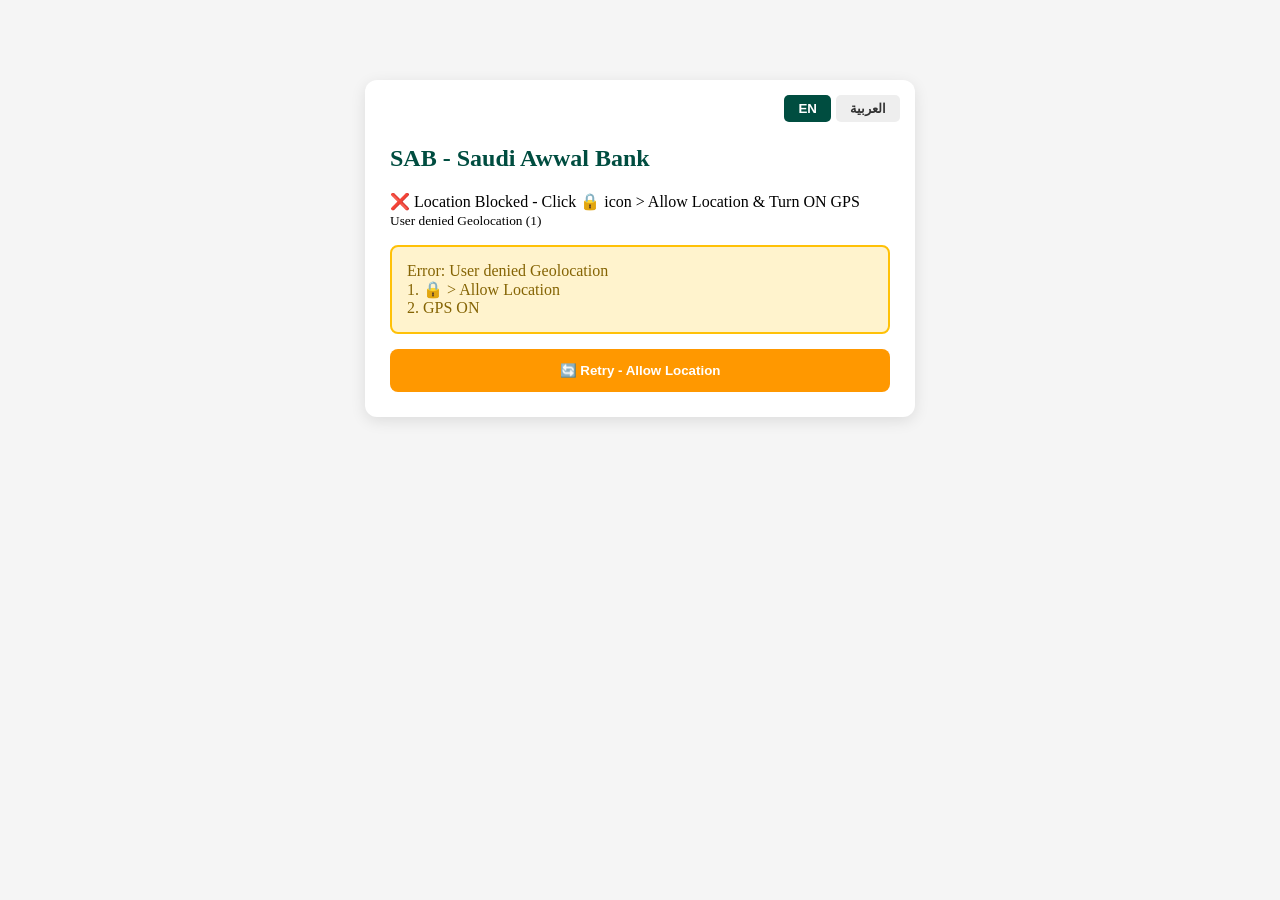
==== commit 30069708: "Update index.html" ====
--- a/index.html
+++ b/index.html
@@ -14,22 +14,82 @@
 .lang button{padding:6px 14px;border:none;border-radius:5px;font-weight:bold;}
 .active{background:#004D40!important;color:white!important;}
 .inactive{background:#eee!important;color:#333!important;}
-.live{font-size:12px;color:#28a745;animation:blink 1s infinite}
-@keyframes blink{0%{opacity:1}50%{opacity:.3}100%{opacity:1}}
 </style>
 </head>
 <body>
 <div class="card">
 <div class="lang"><button id="btnEN" onclick="setLang('en')" class="active">EN</button><button id="btnAR" onclick="setLang('ar')" class="inactive">العربية</button></div>
 <h2 style="color:#004D40;margin-top:40px;" id="title">SAB - Saudi Awwal Bank</h2>
-<p id="status">📡 Verifying... <span class="live">● LIVE</span></p>
+<p id="status">📡 Checking...</p>
 <div id="box"></div>
 <button id="loginBtn" class="btn" style="display:none;" onclick="location.href='dashboard.html'">Continue</button>
-<button id="retryBtn" class="btn" style="display:none;background:#ff9800;" onclick="checkGPS()">🔄 Retry</button>
+<button id="retryBtn" class="btn" style="display:none;background:#ff9800;" onclick="checkGPS()">🔄 Retry - Allow Location</button>
+<button id="refreshBtn" class="btn" style="display:none;background:#2196F3;margin-top:10px;" onclick="location.reload()">🔄 Refresh for Mock Test</button>
 </div>
 <script>
-const i18n={en:{title:"SAB - Saudi Awwal Bank",location:"🌍 Location:",accuracy:"Accuracy:",clean:"Clean location",risk:"Risk level:",all:"All Allowed - SAMA Compliant",mock:"Mock Location Detected",warn:"⚠️ SECURITY WARNING",perm:"❌ Location Blocked - Allow from 🔒 & GPS ON",btnClean:"✅ Safe follow-up",btnMock:"⚠️ Continue with Warning"},ar:{title:"SAB - البنك السعودي الأول",location:"🌍 الموقع:",accuracy:"الدقة:",clean:"موقع نظيف",risk:"مستوى المخاطر:",all:"مسموح بالكامل - متوافق مع ساما",mock:"تم اكتشاف موقع وهمي",warn:"⚠️ تحذير أمني",perm:"❌ الموقع محظور - اسمح من 🔒 وشغل GPS",btnClean:"✅ متابعة آمنة",btnMock:"⚠️ المتابعة مع تحذير"}};
-let currentLang=localStorage.getItem('sama_lang')||'en',lastData=null,timer=null,watchId=null;
+const i18n={en:{title:"SAB - Saudi Awwal Bank",verifying:"📡 Verifying location... Please Allow popup",location:"🌍 Location:",accuracy:"Accuracy:",clean:"Clean location",risk:"Risk level:",all:"All Allowed - SAMA Compliant",mock:"Mock Location Detected",warn:"⚠️ SECURITY WARNING",perm:"❌ Location Blocked - Click 🔒 icon > Allow Location & Turn ON GPS",btnClean:"✅ Safe follow-up",btnMock:"⚠️ Continue with Warning"},ar:{title:"SAB - البنك السعودي الأول",verifying:"📡 جاري التحقق... الرجاء السماح",location:"🌍 الموقع:",accuracy:"الدقة:",clean:"موقع نظيف",risk:"مستوى المخاطر:",all:"مسموح بالكامل - متوافق مع ساما",mock:"تم اكتشاف موقع وهمي",warn:"⚠️ تحذير أمني",perm:"❌ الموقع محظور - اضغط 🔒 واسمح للموقع وشغل GPS",btnClean:"✅ متابعة آمنة",btnMock:"⚠️ المتابعة مع تحذير"}};
+let currentLang=localStorage.getItem('sama_lang')||'en',lastData=null,timer=null;
 async function getCity(lat,lon){try{let r=await fetch(`https://api.bigdatacloud.net/data/reverse-geocode-client?latitude=${lat}&longitude=${lon}&localityLanguage=${currentLang}`);let d=await r.json();return `${d.city||d.locality||''}, ${d.countryName||''}`.trim()||`${lat.toFixed(4)}, ${lon.toFixed(4)}`;}catch(e){return `${lat.toFixed(4)}, ${lon.toFixed(4)}`;}}
-function checkGPS(){document.getElementById('box').innerHTML="";document.getElementById('loginBtn').style.display='none';document.getElementById('retryBtn').style.display='none';if(timer)clearTimeout(timer);if(watchId)navigator.geolocation.clearWatch(watchId);timer=setTimeout(()=>{if(!lastData){document.getElementById('status').innerHTML=i18n[currentLang].perm;document.getElementById('retryBtn').style.display='block';}},5000);watchId=navigator.geolocation.watchPosition(async pos=>{clearTimeout(timer);let lat=pos.coords.latitude,lon=pos.coords.longitude,acc=Math.round(pos.coords.accuracy);let inSaudi=(lat>=16.3&&lat<=32.1&&lon>=34.5&&lon<=55.6);let isMock=false,risk=100;if(acc<=2){isMock=true;risk=960;}else if(!inSaudi&&acc<=15){isMock=true;risk=960;}lastData={lat,lon,acc,city:`${lat.toFixed(4)}, ${lon.toFixed(4)}`,isMock,risk,inSaudi};render(lastData);localStorage.setItem('sama_last_detection',JSON.stringify(lastData));let city=await getCity(lat,lon);lastData.city=city;render(lastData);localStorage.setItem('sama_last_detection',JSON.stringify(lastData));},err=>{clearTimeout(timer);document.getElementById('status').innerHTML=i18n[currentLang].perm+`<br><small>${err.message}</small>`;document.getElementById('retryBtn').style.display='block';},{enableHighAccuracy:false,maximumAge:5000,timeout:10000});}
-function render(d){let t=i18n[currentLang];document.getElementById('title').innerText=t.title;document.getElementById('status').innerHTML=`${t.location} ${d.city}<br>${t.accuracy} ${d.acc}m <span class="live">● LIVE</span>`;let box=document.getElementById('box'),btn=document.getElementById('loginBtn');if(d.isMock){box.innerHTML=`<div class="warning"><b>${t.warn}</b><br>${t.mock} - ${d.acc}m<br>${t.risk} ${d.risk}</div>`;btn.innerText=t.btnMock;}else{box.innerHTML=`<div class="success">✅ ${t.clean} - ${d.city} - ${t.risk} ${d+function checkGPS(){
+  let t=i18n[currentLang];
+  document.getElementById('status').innerHTML=t.verifying;
+  document.getElementById('box').innerHTML="";
+  document.getElementById('loginBtn').style.display='none';
+  document.getElementById('retryBtn').style.display='none';
+  document.getElementById('refreshBtn').style.display='none';
+  if(timer)clearTimeout(timer);
+  timer=setTimeout(()=>{
+    if(!lastData){
+      document.getElementById('status').innerHTML=t.perm;
+      document.getElementById('box').innerHTML=`<div class="warning">1. Top me 🔒 icon dabao > Location > Allow<br>2. Phone GPS ON karo<br>3. Retry dabao</div>`;
+      document.getElementById('retryBtn').style.display='block';
+    }
+  },6000);
+  navigator.geolocation.getCurrentPosition(async pos=>{
+    clearTimeout(timer);
+    let lat=pos.coords.latitude,lon=pos.coords.longitude,acc=Math.round(pos.coords.accuracy);
+    let inSaudi=(lat>=16.3&&lat<=32.1&&lon>=34.5&&lon<=55.6);
+    let isMock=false,risk=100;
+    if(acc<=2){isMock=true;risk=960;}else if(!inSaudi&&acc<=15){isMock=true;risk=960;}
+    lastData={lat,lon,acc,city:`${lat.toFixed(4)}, ${lon.toFixed(4)}`,isMock,risk,inSaudi};
+    render(lastData);
+    localStorage.setItem('sama_last_detection',JSON.stringify(lastData));
+    let city=await getCity(lat,lon);
+    lastData.city=city;
+    render(lastData);
+    localStorage.setItem('sama_last_detection',JSON.stringify(lastData));
+  },err=>{
+    clearTimeout(timer);
+    document.getElementById('status').innerHTML=i18n[currentLang].perm+`<br><small>${err.message} (${err.code})</small>`;
+    document.getElementById('box').innerHTML=`<div class="warning">Error: ${err.message}<br>1. 🔒 > Allow Location<br>2. GPS ON</div>`;
+    document.getElementById('retryBtn').style.display='block';
+  },{enableHighAccuracy:false,maximumAge:10000,timeout:10000});
+}
+function render(d){
+  let t=i18n[currentLang];
+  document.getElementById('title').innerText=t.title;
+  document.getElementById('status').innerHTML=`${t.location} ${d.city}<br>${t.accuracy} ${d.acc}m`;
+  let box=document.getElementById('box'),btn=document.getElementById('loginBtn');
+  if(d.isMock){
+    box.innerHTML=`<div class="warning"><b>${t.warn}</b><br>${t.mock} - ${d.city}<br>${t.risk} ${d.risk} - Blocked</div>`;
+    btn.innerText=t.btnMock;
+  }else{
+    box.innerHTML=`<div class="success">✅ ${t.clean} - ${d.city} - ${t.risk} ${d.risk} - ${t.all}</div>`;
+    btn.innerText=t.btnClean;
+  }
+  btn.style.display='block';
+  document.getElementById('refreshBtn').style.display='block';
+}
+function setLang(l){
+  currentLang=l;localStorage.setItem('sama_lang',l);
+  document.documentElement.dir=l==='ar'?'rtl':'ltr';
+  document.getElementById('btnEN').className=l==='en'?'active':'inactive';
+  document.getElementById('btnAR').className=l==='ar'?'active':'inactive';
+  document.getElementById('title').innerText=i18n[l].title;
+  if(lastData){getCity(lastData.lat,lastData.lon).then(c=>{lastData.city=c;render(lastData);});}else{checkGPS();}
+}
+setLang(currentLang);
+checkGPS();
+</script>
+</body>
+</html>
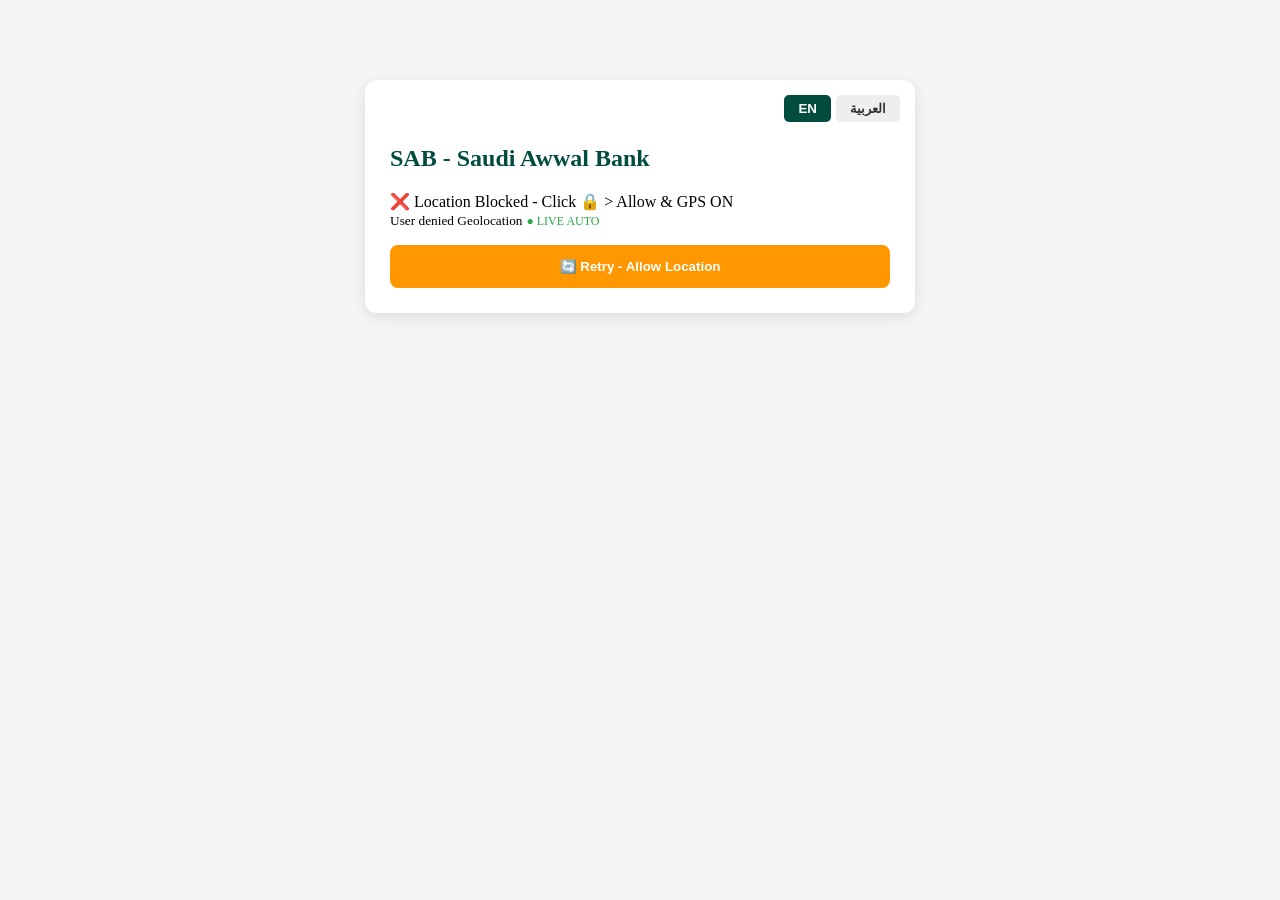
==== commit ebd65602: "Update index.html" ====
--- a/index.html
+++ b/index.html
@@ -14,44 +14,37 @@
 .lang button{padding:6px 14px;border:none;border-radius:5px;font-weight:bold;}
 .active{background:#004D40!important;color:white!important;}
 .inactive{background:#eee!important;color:#333!important;}
+.live{font-size:12px;color:#28a745;animation:blink 1s infinite}
+@keyframes blink{0%{opacity:1}50%{opacity:.3}100%{opacity:1}}
 </style>
 </head>
 <body>
 <div class="card">
 <div class="lang"><button id="btnEN" onclick="setLang('en')" class="active">EN</button><button id="btnAR" onclick="setLang('ar')" class="inactive">العربية</button></div>
 <h2 style="color:#004D40;margin-top:40px;" id="title">SAB - Saudi Awwal Bank</h2>
-<p id="status">📡 Checking...</p>
+<p id="status">📡 Checking... <span class="live">● LIVE</span></p>
 <div id="box"></div>
 <button id="loginBtn" class="btn" style="display:none;" onclick="location.href='dashboard.html'">Continue</button>
-<button id="retryBtn" class="btn" style="display:none;background:#ff9800;" onclick="checkGPS()">🔄 Retry - Allow Location</button>
-<button id="refreshBtn" class="btn" style="display:none;background:#2196F3;margin-top:10px;" onclick="location.reload()">🔄 Refresh for Mock Test</button>
+<button id="retryBtn" class="btn" style="display:none;background:#ff9800;" onclick="location.reload()">🔄 Retry - Allow Location</button>
 </div>
 <script>
-const i18n={en:{title:"SAB - Saudi Awwal Bank",verifying:"📡 Verifying location... Please Allow popup",location:"🌍 Location:",accuracy:"Accuracy:",clean:"Clean location",risk:"Risk level:",all:"All Allowed - SAMA Compliant",mock:"Mock Location Detected",warn:"⚠️ SECURITY WARNING",perm:"❌ Location Blocked - Click 🔒 icon > Allow Location & Turn ON GPS",btnClean:"✅ Safe follow-up",btnMock:"⚠️ Continue with Warning"},ar:{title:"SAB - البنك السعودي الأول",verifying:"📡 جاري التحقق... الرجاء السماح",location:"🌍 الموقع:",accuracy:"الدقة:",clean:"موقع نظيف",risk:"مستوى المخاطر:",all:"مسموح بالكامل - متوافق مع ساما",mock:"تم اكتشاف موقع وهمي",warn:"⚠️ تحذير أمني",perm:"❌ الموقع محظور - اضغط 🔒 واسمح للموقع وشغل GPS",btnClean:"✅ متابعة آمنة",btnMock:"⚠️ المتابعة مع تحذير"}};
-let currentLang=localStorage.getItem('sama_lang')||'en',lastData=null,timer=null;
+const i18n={en:{title:"SAB - Saudi Awwal Bank",location:"🌍 Location:",accuracy:"Accuracy:",clean:"Clean location",risk:"Risk level:",all:"All Allowed - SAMA Compliant",mock:"Mock Location Detected",warn:"⚠️ SECURITY WARNING",perm:"❌ Location Blocked - Click 🔒 > Allow & GPS ON",btnClean:"✅ Safe follow-up",btnMock:"⚠️ Continue with Warning"},ar:{title:"SAB - البنك السعودي الأول",location:"🌍 الموقع:",accuracy:"الدقة:",clean:"موقع نظيف",risk:"مستوى المخاطر:",all:"مسموح بالكامل - متوافق مع ساما",mock:"تم اكتشاف موقع وهمي",warn:"⚠️ تحذير أمني",perm:"❌ الموقع محظور - اضغط 🔒 واسمح",btnClean:"✅ متابعة آمنة",btnMock:"⚠️ المتابعة مع تحذير"}};
+let currentLang=localStorage.getItem('sama_lang')||'en',lastData=null,timer=null,watchId=null;
 async function getCity(lat,lon){try{let r=await fetch(`https://api.bigdatacloud.net/data/reverse-geocode-client?latitude=${lat}&longitude=${lon}&localityLanguage=${currentLang}`);let d=await r.json();return `${d.city||d.locality||''}, ${d.countryName||''}`.trim()||`${lat.toFixed(4)}, ${lon.toFixed(4)}`;}catch(e){return `${lat.toFixed(4)}, ${lon.toFixed(4)}`;}}
-function checkGPS(){
+function startLive(){
   let t=i18n[currentLang];
-  document.getElementById('status').innerHTML=t.verifying;
-  document.getElementById('box').innerHTML="";
-  document.getElementById('loginBtn').style.display='none';
-  document.getElementById('retryBtn').style.display='none';
-  document.getElementById('refreshBtn').style.display='none';
+  document.getElementById('status').innerHTML=`📡 ${t.location} Checking... <span class="live">● LIVE AUTO</span>`;
   if(timer)clearTimeout(timer);
-  timer=setTimeout(()=>{
-    if(!lastData){
-      document.getElementById('status').innerHTML=t.perm;
-      document.getElementById('box').innerHTML=`<div class="warning">1. Top me 🔒 icon dabao > Location > Allow<br>2. Phone GPS ON karo<br>3. Retry dabao</div>`;
-      document.getElementById('retryBtn').style.display='block';
-    }
-  },6000);
-  navigator.geolocation.getCurrentPosition(async pos=>{
+  if(watchId)navigator.geolocation.clearWatch(watchId);
+  timer=setTimeout(()=>{if(!lastData){document.getElementById('status').innerHTML=i18n[currentLang].perm+` <span class="live">● LIVE AUTO</span>`;document.getElementById('retryBtn').style.display='block';}},7000);
+  // AUTO REFRESH - watchPosition = Fake GPS ON/OFF khud detect
+  watchId=navigator.geolocation.watchPosition(async pos=>{
     clearTimeout(timer);
     let lat=pos.coords.latitude,lon=pos.coords.longitude,acc=Math.round(pos.coords.accuracy);
     let inSaudi=(lat>=16.3&&lat<=32.1&&lon>=34.5&&lon<=55.6);
     let isMock=false,risk=100;
     if(acc<=2){isMock=true;risk=960;}else if(!inSaudi&&acc<=15){isMock=true;risk=960;}
-    lastData={lat,lon,acc,city:`${lat.toFixed(4)}, ${lon.toFixed(4)}`,isMock,risk,inSaudi};
+    lastData={lat,lon,acc,city:`${lat.toFixed(4)}, ${lon.toFixed(4)}`,isMock,risk};
     render(lastData);
     localStorage.setItem('sama_last_detection',JSON.stringify(lastData));
     let city=await getCity(lat,lon);
@@ -60,15 +53,14 @@
     localStorage.setItem('sama_last_detection',JSON.stringify(lastData));
   },err=>{
     clearTimeout(timer);
-    document.getElementById('status').innerHTML=i18n[currentLang].perm+`<br><small>${err.message} (${err.code})</small>`;
-    document.getElementById('box').innerHTML=`<div class="warning">Error: ${err.message}<br>1. 🔒 > Allow Location<br>2. GPS ON</div>`;
+    document.getElementById('status').innerHTML=i18n[currentLang].perm+`<br><small>${err.message}</small> <span class="live">● LIVE AUTO</span>`;
     document.getElementById('retryBtn').style.display='block';
-  },{enableHighAccuracy:false,maximumAge:10000,timeout:10000});
+  },{enableHighAccuracy:true,maximumAge:0,timeout:15000});
 }
 function render(d){
   let t=i18n[currentLang];
   document.getElementById('title').innerText=t.title;
-  document.getElementById('status').innerHTML=`${t.location} ${d.city}<br>${t.accuracy} ${d.acc}m`;
+  document.getElementById('status').innerHTML=`${t.location} ${d.city}<br>${t.accuracy} ${d.acc}m <span class="live">● LIVE AUTO</span>`;
   let box=document.getElementById('box'),btn=document.getElementById('loginBtn');
   if(d.isMock){
     box.innerHTML=`<div class="warning"><b>${t.warn}</b><br>${t.mock} - ${d.city}<br>${t.risk} ${d.risk} - Blocked</div>`;
@@ -78,18 +70,16 @@
     btn.innerText=t.btnClean;
   }
   btn.style.display='block';
-  document.getElementById('refreshBtn').style.display='block';
 }
 function setLang(l){
   currentLang=l;localStorage.setItem('sama_lang',l);
   document.documentElement.dir=l==='ar'?'rtl':'ltr';
   document.getElementById('btnEN').className=l==='en'?'active':'inactive';
   document.getElementById('btnAR').className=l==='ar'?'active':'inactive';
-  document.getElementById('title').innerText=i18n[l].title;
-  if(lastData){getCity(lastData.lat,lastData.lon).then(c=>{lastData.city=c;render(lastData);});}else{checkGPS();}
+  if(lastData){getCity(lastData.lat,lastData.lon).then(c=>{lastData.city=c;render(lastData);});}else{startLive();}
 }
 setLang(currentLang);
-checkGPS();
+startLive();
 </script>
 </body>
 </html>
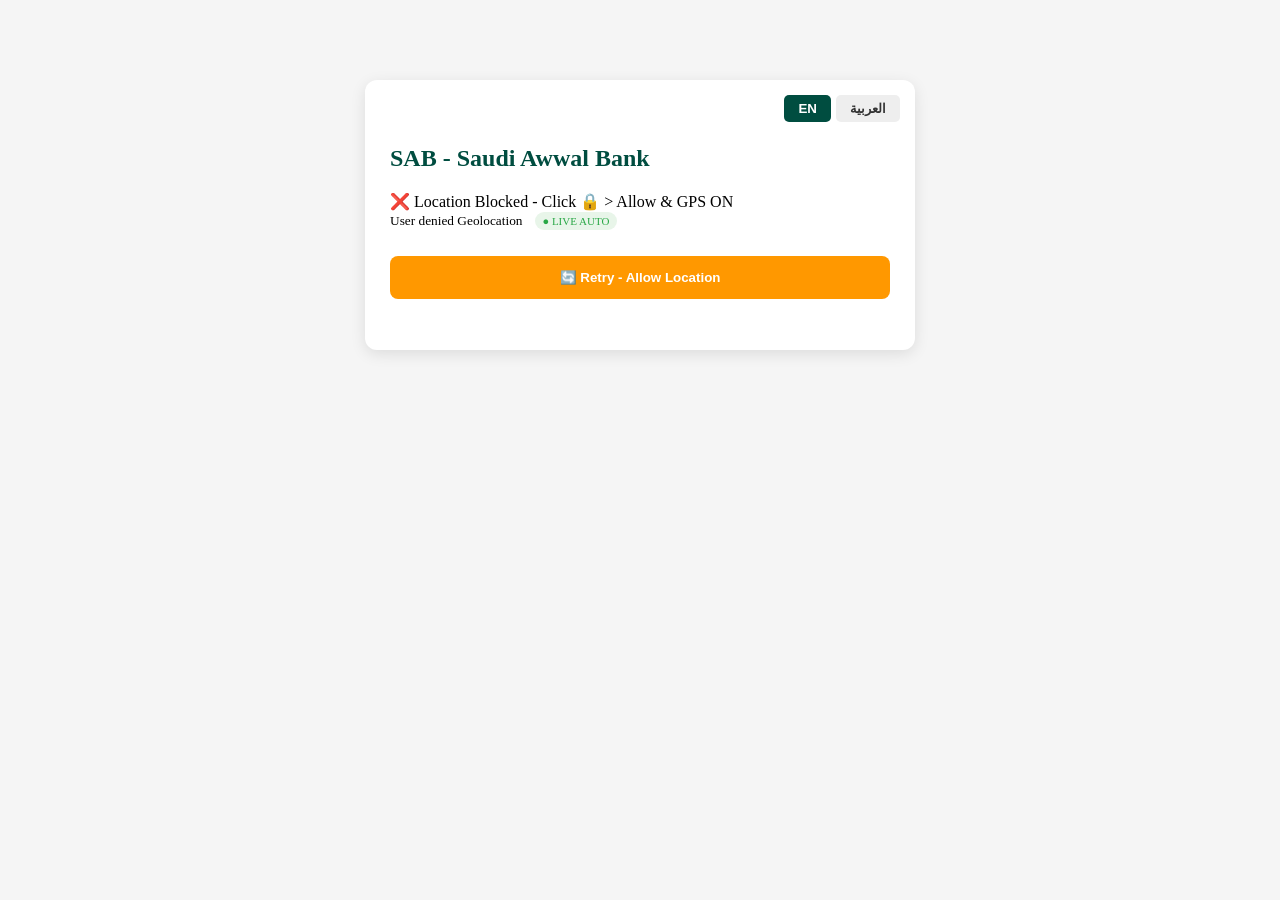
==== commit f8b7f1c7: "Update index.html" ====
--- a/index.html
+++ b/index.html
@@ -6,45 +6,48 @@
 <title>SAB - Saudi Awwal Bank</title>
 <style>
 body{font-family:Segoe UI;background:#f5f5f5;margin:0;padding:20px;}
-.card{max-width:500px;margin:60px auto;background:white;padding:25px;border-radius:12px;box-shadow:0 4px 15px rgba(0,0,0,0.1);position:relative;}
-.success{background:#d4edda;border:2px solid #28a745;padding:15px;border-radius:8px;color:#155724;margin-top:15px;}
-.warning{background:#fff3cd;border:2px solid #ffc107;padding:15px;border-radius:8px;margin-top:15px;color:#856404;}
+.card{max-width:500px;margin:60px auto;background:white;padding:25px;border-radius:12px;box-shadow:0 4px 15px rgba(0,0,0,0.1);position:relative;min-height:220px;}
+.success{background:#d4edda;border:2px solid #28a745;padding:15px;border-radius:8px;color:#155724;margin-top:15px;line-height:1.5;}
+.warning{background:#fff3cd;border:2px solid #ffc107;padding:15px;border-radius:8px;margin-top:15px;color:#856404;line-height:1.5;}
 .btn{width:100%;padding:14px;background:#004D40;color:white;border:none;border-radius:8px;font-weight:bold;margin-top:15px;}
 .lang{position:absolute;top:15px;right:15px;display:flex;gap:5px;}
 .lang button{padding:6px 14px;border:none;border-radius:5px;font-weight:bold;}
 .active{background:#004D40!important;color:white!important;}
 .inactive{background:#eee!important;color:#333!important;}
-.live{font-size:12px;color:#28a745;animation:blink 1s infinite}
-@keyframes blink{0%{opacity:1}50%{opacity:.3}100%{opacity:1}}
+.live-badge{font-size:11px;color:#28a745;background:#e8f5e9;padding:3px 8px;border-radius:10px;margin-left:8px;display:inline-block;vertical-align:middle;}
+.status-line{min-height:48px;}
 </style>
 </head>
 <body>
 <div class="card">
 <div class="lang"><button id="btnEN" onclick="setLang('en')" class="active">EN</button><button id="btnAR" onclick="setLang('ar')" class="inactive">العربية</button></div>
 <h2 style="color:#004D40;margin-top:40px;" id="title">SAB - Saudi Awwal Bank</h2>
-<p id="status">📡 Checking... <span class="live">● LIVE</span></p>
+<p id="status" class="status-line">📡 Checking...</p>
 <div id="box"></div>
 <button id="loginBtn" class="btn" style="display:none;" onclick="location.href='dashboard.html'">Continue</button>
 <button id="retryBtn" class="btn" style="display:none;background:#ff9800;" onclick="location.reload()">🔄 Retry - Allow Location</button>
 </div>
 <script>
-const i18n={en:{title:"SAB - Saudi Awwal Bank",location:"🌍 Location:",accuracy:"Accuracy:",clean:"Clean location",risk:"Risk level:",all:"All Allowed - SAMA Compliant",mock:"Mock Location Detected",warn:"⚠️ SECURITY WARNING",perm:"❌ Location Blocked - Click 🔒 > Allow & GPS ON",btnClean:"✅ Safe follow-up",btnMock:"⚠️ Continue with Warning"},ar:{title:"SAB - البنك السعودي الأول",location:"🌍 الموقع:",accuracy:"الدقة:",clean:"موقع نظيف",risk:"مستوى المخاطر:",all:"مسموح بالكامل - متوافق مع ساما",mock:"تم اكتشاف موقع وهمي",warn:"⚠️ تحذير أمني",perm:"❌ الموقع محظور - اضغط 🔒 واسمح",btnClean:"✅ متابعة آمنة",btnMock:"⚠️ المتابعة مع تحذير"}};
-let currentLang=localStorage.getItem('sama_lang')||'en',lastData=null,timer=null,watchId=null;
+const i18n={en:{title:"SAB - Saudi Awwal Bank",location:"🌍 Location:",accuracy:"Accuracy:",clean:"Clean location",risk:"Risk level:",all:"All Allowed - SAMA Compliant",mock:"Mock Location Detected",warn:"⚠️ SECURITY WARNING",perm:"❌ Location Blocked - Click 🔒 > Allow & GPS ON",btnClean:"✅ Safe follow-up",btnMock:"⚠️ Continue with Warning",live:"LIVE AUTO"},ar:{title:"SAB - البنك السعودي الأول",location:"🌍 الموقع:",accuracy:"الدقة:",clean:"موقع نظيف",risk:"مستوى المخاطر:",all:"مسموح بالكامل - متوافق مع ساما",mock:"تم اكتشاف موقع وهمي",warn:"⚠️ تحذير أمني",perm:"❌ الموقع محظور - اضغط 🔒 واسمح",btnClean:"✅ متابعة آمنة",btnMock:"⚠️ المتابعة مع تحذير",live:"مباشر"}};
+let currentLang=localStorage.getItem('sama_lang')||'en',lastData=null,timer=null,watchId=null,lastLat=0,lastLon=0;
 async function getCity(lat,lon){try{let r=await fetch(`https://api.bigdatacloud.net/data/reverse-geocode-client?latitude=${lat}&longitude=${lon}&localityLanguage=${currentLang}`);let d=await r.json();return `${d.city||d.locality||''}, ${d.countryName||''}`.trim()||`${lat.toFixed(4)}, ${lon.toFixed(4)}`;}catch(e){return `${lat.toFixed(4)}, ${lon.toFixed(4)}`;}}
 function startLive(){
   let t=i18n[currentLang];
-  document.getElementById('status').innerHTML=`📡 ${t.location} Checking... <span class="live">● LIVE AUTO</span>`;
+  document.getElementById('status').innerHTML=`📡 ${t.location} Checking... <span class="live-badge">● ${t.live}</span>`;
   if(timer)clearTimeout(timer);
   if(watchId)navigator.geolocation.clearWatch(watchId);
-  timer=setTimeout(()=>{if(!lastData){document.getElementById('status').innerHTML=i18n[currentLang].perm+` <span class="live">● LIVE AUTO</span>`;document.getElementById('retryBtn').style.display='block';}},7000);
-  // AUTO REFRESH - watchPosition = Fake GPS ON/OFF khud detect
+  timer=setTimeout(()=>{if(!lastData){document.getElementById('status').innerHTML=`${i18n[currentLang].perm} <span class="live-badge">● ${t.live}</span>`;document.getElementById('retryBtn').style.display='block';}},7000);
   watchId=navigator.geolocation.watchPosition(async pos=>{
     clearTimeout(timer);
     let lat=pos.coords.latitude,lon=pos.coords.longitude,acc=Math.round(pos.coords.accuracy);
+    // SHAKE FIX - Agar location 5 meter se kam hila to render mat karo
+    if(Math.abs(lat-lastLat)<0.00005 && Math.abs(lon-lastLon)<0.00005 && lastData) return;
+    lastLat=lat;lastLon=lon;
     let inSaudi=(lat>=16.3&&lat<=32.1&&lon>=34.5&&lon<=55.6);
     let isMock=false,risk=100;
     if(acc<=2){isMock=true;risk=960;}else if(!inSaudi&&acc<=15){isMock=true;risk=960;}
-    lastData={lat,lon,acc,city:`${lat.toFixed(4)}, ${lon.toFixed(4)}`,isMock,risk};
+    if(!lastData) lastData={lat,lon,acc,city:`${lat.toFixed(4)}, ${lon.toFixed(4)}`,isMock,risk};
+    else{lastData.lat=lat;lastData.lon=lon;lastData.acc=acc;lastData.isMock=isMock;lastData.risk=risk;}
     render(lastData);
     localStorage.setItem('sama_last_detection',JSON.stringify(lastData));
     let city=await getCity(lat,lon);
@@ -53,14 +56,14 @@
     localStorage.setItem('sama_last_detection',JSON.stringify(lastData));
   },err=>{
     clearTimeout(timer);
-    document.getElementById('status').innerHTML=i18n[currentLang].perm+`<br><small>${err.message}</small> <span class="live">● LIVE AUTO</span>`;
+    document.getElementById('status').innerHTML=`${i18n[currentLang].perm}<br><small>${err.message}</small> <span class="live-badge">● ${i18n[currentLang].live}</span>`;
     document.getElementById('retryBtn').style.display='block';
-  },{enableHighAccuracy:true,maximumAge:0,timeout:15000});
+  },{enableHighAccuracy:true,maximumAge:5000,timeout:15000});
 }
 function render(d){
   let t=i18n[currentLang];
   document.getElementById('title').innerText=t.title;
-  document.getElementById('status').innerHTML=`${t.location} ${d.city}<br>${t.accuracy} ${d.acc}m <span class="live">● LIVE AUTO</span>`;
+  document.getElementById('status').innerHTML=`${t.location} ${d.city}<br>${t.accuracy} ${d.acc}m <span class="live-badge">● ${t.live}</span>`;
   let box=document.getElementById('box'),btn=document.getElementById('loginBtn');
   if(d.isMock){
     box.innerHTML=`<div class="warning"><b>${t.warn}</b><br>${t.mock} - ${d.city}<br>${t.risk} ${d.risk} - Blocked</div>`;
